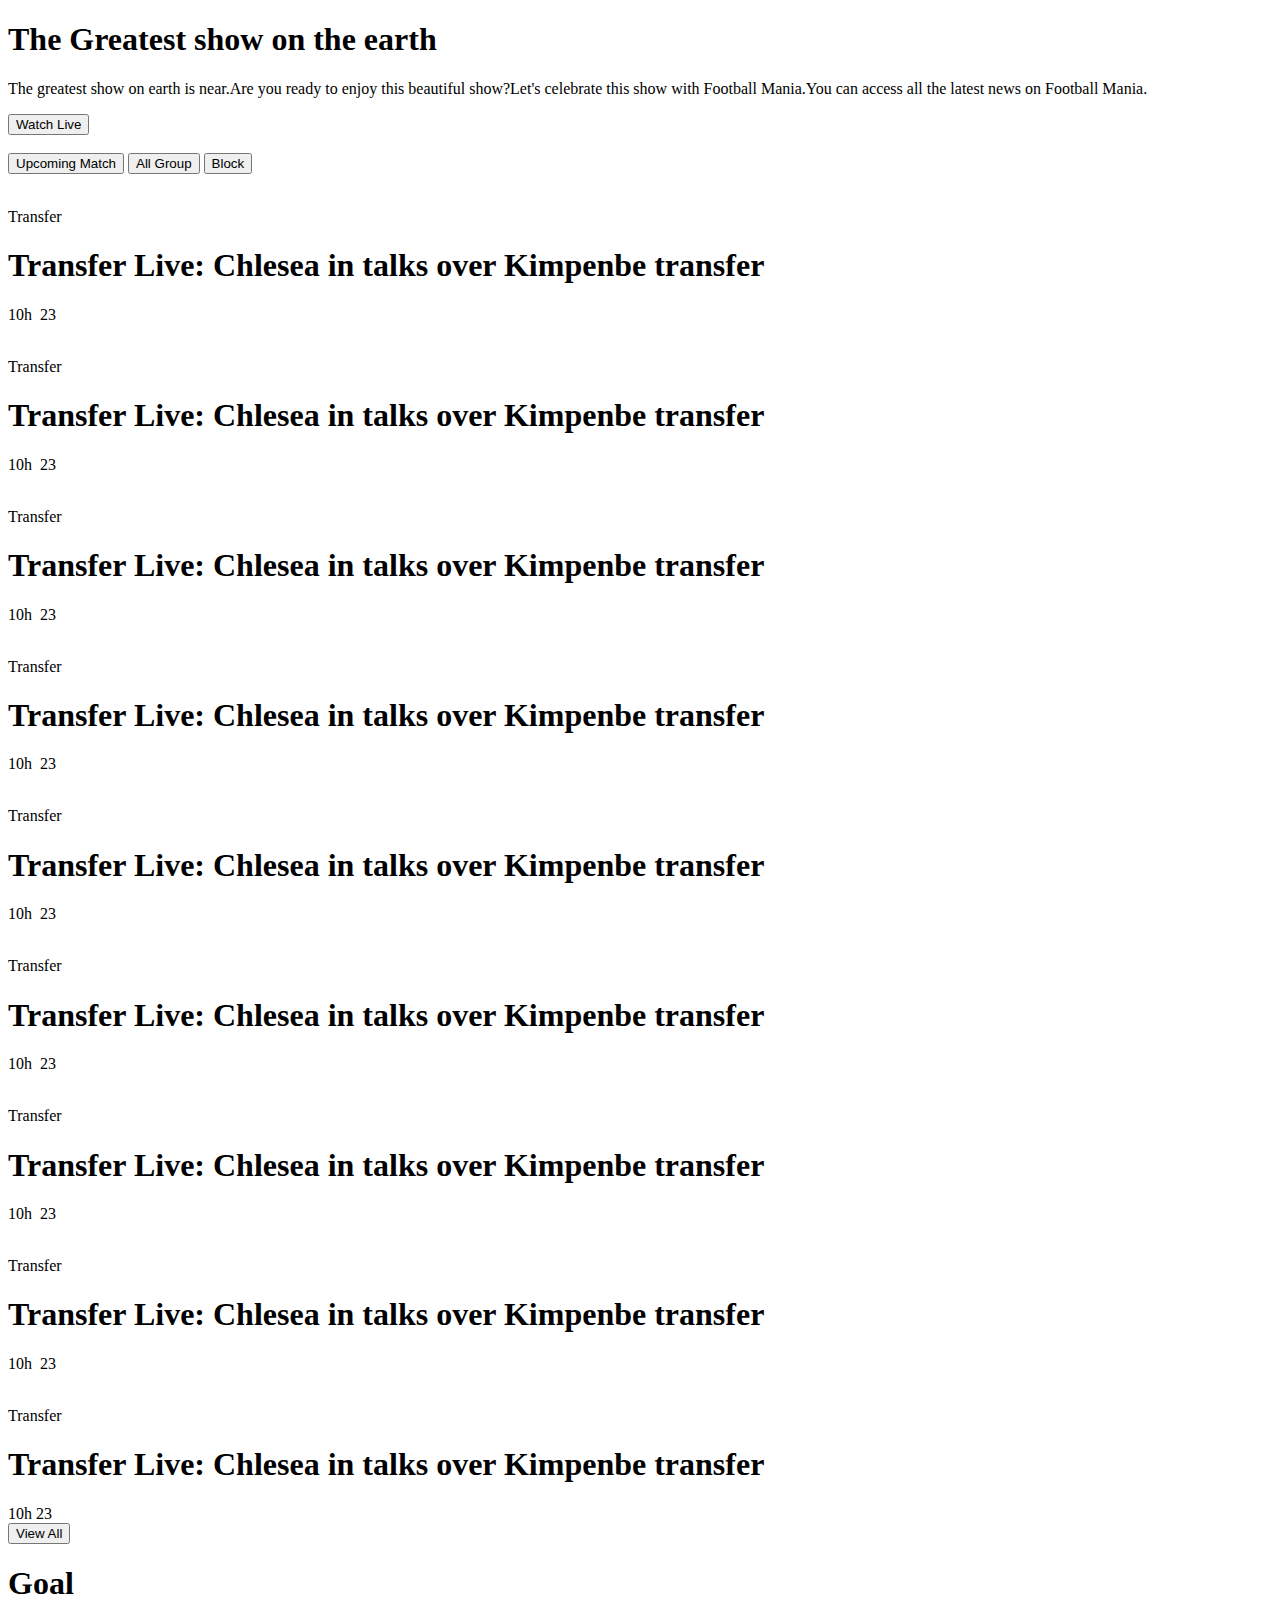
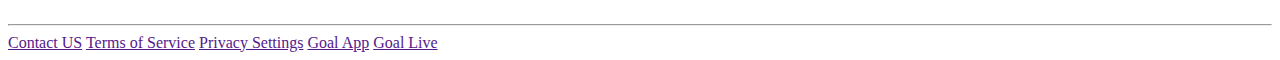
==== index.html @ bd68b68b "second page added" ====
<!DOCTYPE html>
<html lang="en">

<head>
    <meta charset="UTF-8">
    <meta http-equiv="X-UA-Compatible" content="IE=edge">
    <meta name="viewport" content="width=device-width, initial-scale=1.0">
    <title>Football Mania</title>
    <script src="https://kit.fontawesome.com/417e7da6ee.js" crossorigin="anonymous"></script>
    <link rel="stylesheet" href="style.css">
</head>

<body>
    <header class="header">
        <article class="header-title">
            <h1>The Greatest
                show on the
                earth</h1>
            <p>The greatest show on earth is near.Are you ready to enjoy this beautiful show?Let's celebrate this show
                with Football Mania.You can access all the latest news on Football Mania.</p>
            <a href=""><button class="button-watch">Watch Live <i class="fa-solid fa-arrow-right"></i></button></a>
        </article>
        <div class="title-img">
            <img src="assets/Banner Image.png" alt="">
        </div>
    </header>
    <main>
        <section class="main-section1">
            <div class="options">
                <a href="index2.html"><button class="p1">Upcoming Match</button></a>
                <a href=""><button class="p2">All Group</button></a>
                <a href=""><button class="p3">Block</button></a>
            </div>
            <div class="container">
                <div class="img-info">
                    <img class="img-no" src="assets/Blog Image.png" alt="">
                    <p class="transfer">Transfer</p>
                    <h1>Transfer Live: Chlesea in talks
                        over Kimpenbe transfer</h1>
                    <i class="fa-solid fa-clock"></i>10h
                    <img src="assets/Chat Icon.png" alt=""> 23
                </div>
                <div class="img-info">
                    <img src="assets/Blog Image.png" alt="">
                    <p class="transfer">Transfer</p>
                    <h1>Transfer Live: Chlesea in talks
                        over Kimpenbe transfer</h1>
                    <i class="fa-solid fa-clock"></i>10h
                    <img src="assets/Chat Icon.png" alt=""> 23
                </div>
                <div class="img-info">
                    <img src="assets/Blog Image.png" alt="">
                    <p class="transfer">Transfer</p>
                    <h1>Transfer Live: Chlesea in talks
                        over Kimpenbe transfer</h1>
                    <i class="fa-solid fa-clock"></i>10h
                    <img src="assets/Chat Icon.png" alt=""> 23
                </div>
                <div class="img-info">
                    <img src="assets/Blog Image.png" alt="">
                    <p class="transfer">Transfer</p>
                    <h1>Transfer Live: Chlesea in talks
                        over Kimpenbe transfer</h1>
                    <i class="fa-solid fa-clock"></i>10h
                    <img src="assets/Chat Icon.png" alt=""> 23
                </div>
                <div class="img-info">
                    <img src="assets/Blog Image.png" alt="">
                    <p class="transfer">Transfer</p>
                    <h1>Transfer Live: Chlesea in talks
                        over Kimpenbe transfer</h1>
                    <i class="fa-solid fa-clock"></i>10h
                    <img src="assets/Chat Icon.png" alt=""> 23
                </div>
                <div class="img-info">
                    <img src="assets/Blog Image.png" alt="">
                    <p class="transfer">Transfer</p>
                    <h1>Transfer Live: Chlesea in talks
                        over Kimpenbe transfer</h1>
                    <i class="fa-solid fa-clock"></i>10h
                    <img src="assets/Chat Icon.png" alt=""> 23
                </div>
                <div class="img-info">
                    <img src="assets/Blog Image.png" alt="">
                    <p class="transfer">Transfer</p>
                    <h1>Transfer Live: Chlesea in talks
                        over Kimpenbe transfer</h1>
                    <i class="fa-solid fa-clock"></i>10h
                    <img src="assets/Chat Icon.png" alt=""> 23
                </div>
                <div class="img-info">
                    <img src="assets/Blog Image.png" alt="">
                    <p class="transfer">Transfer</p>
                    <h1>Transfer Live: Chlesea in talks
                        over Kimpenbe transfer</h1>
                    <i class="fa-solid fa-clock"></i>10h
                    <img src="assets/Chat Icon.png" alt=""> 23
                </div>
                <div class="img-info">
                    <img src="assets/Blog Image.png" alt="">
                    <p class="transfer">Transfer</p>
                    <h1>Transfer Live: Chlesea in talks
                        over Kimpenbe transfer</h1>
                    <i class="fa-solid fa-clock"></i>10h
                    <img src="assets/Chat Icon.png" alt="">23
                </div>
            </div>
        </section>
        <div>
            <a href=""><button class="view-button">View All</button></a>
        </div>
    </main>

</body>
<footer>
    <h1>Goal</h1>
    <hr>
    <div class="menu">
        <a href="">Contact US</a>
        <a href="">Terms of Service</a>
        <a href="">Privacy Settings</a>
        <a href="">Goal App</a>
        <a href="">Goal Live</a>
    </div>
    <div class="media-icon">
        <a href=""><i class="fa-brands fa-facebook-square"></i></a>
        <a href=""><i class="fa-brands fa-google-plus-square"></i></a>
        <a href=""><i class="fa-brands fa-twitter-square"></i></a>
    </div>
</footer>

</html>
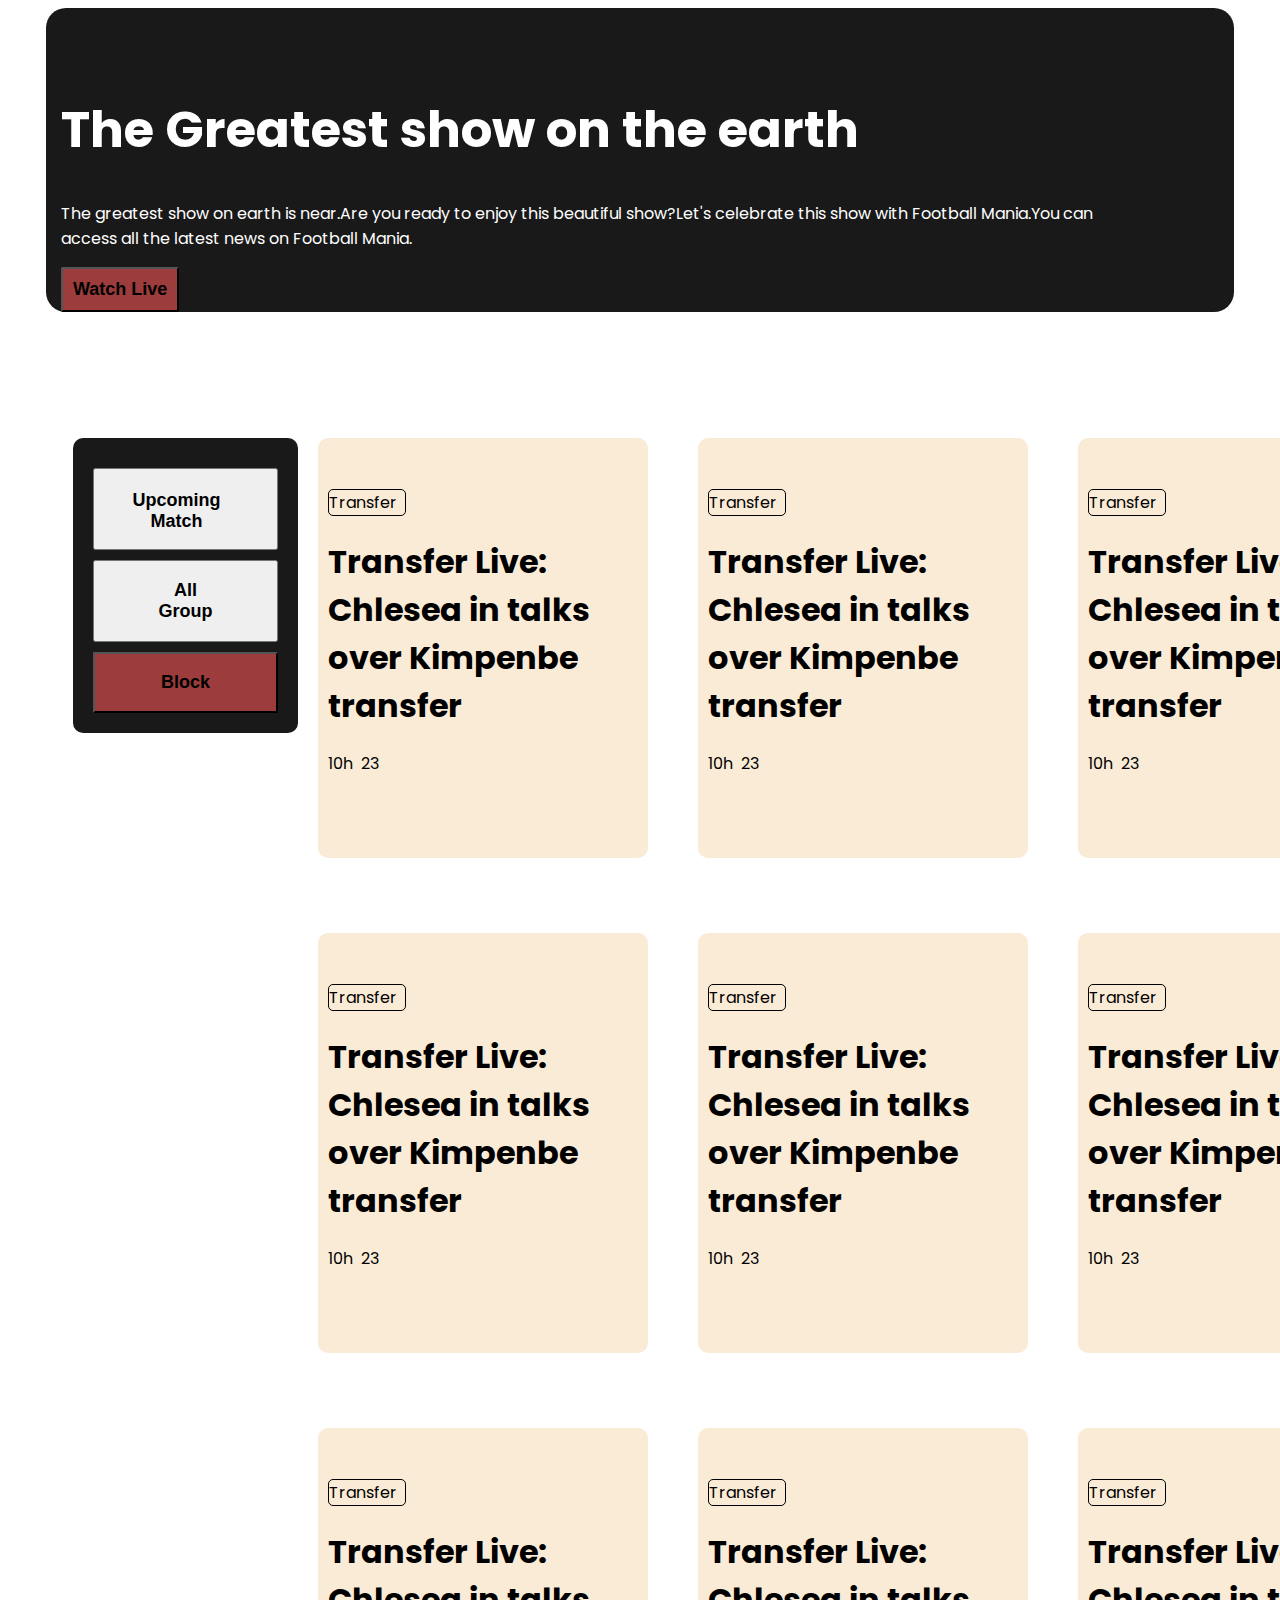
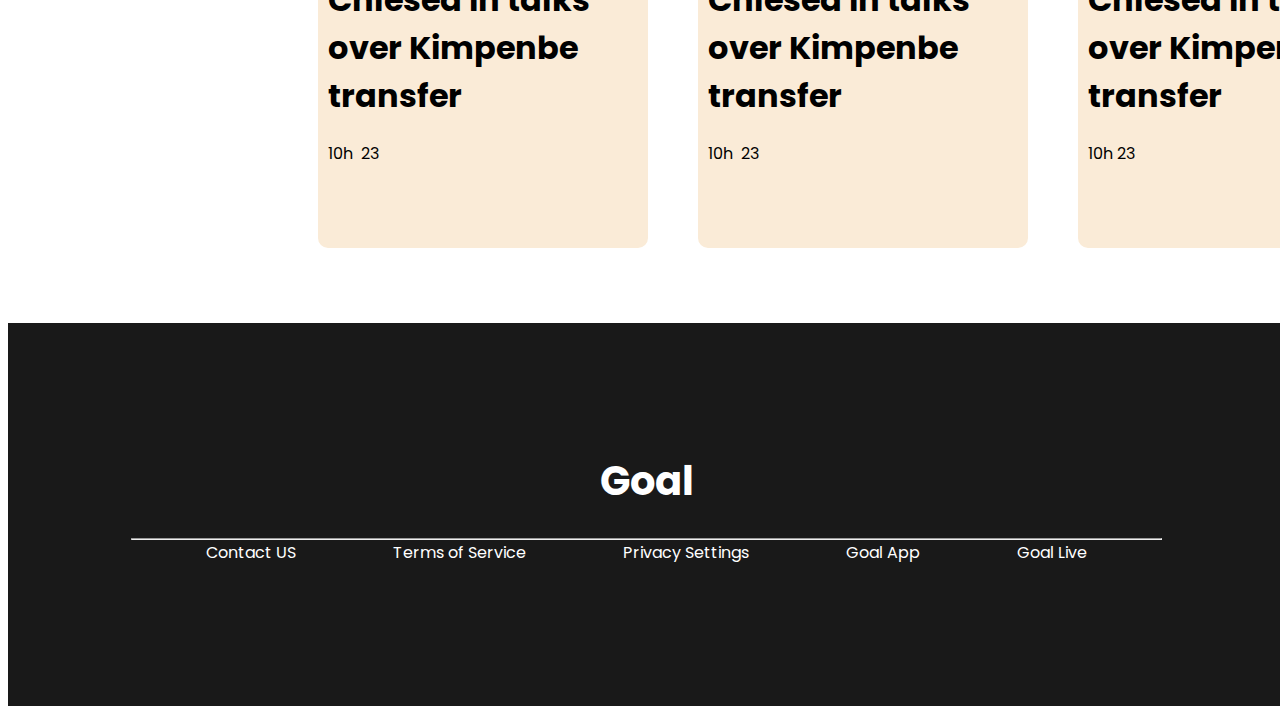
==== commit 522ae667: "info added" ====
--- a/index.html
+++ b/index.html
@@ -6,6 +6,7 @@
     <meta http-equiv="X-UA-Compatible" content="IE=edge">
     <meta name="viewport" content="width=device-width, initial-scale=1.0">
     <title>Football Mania</title>
+    <link rel="shortcut icon" href="assets/Flag-Bangladesh.jpg" type="image/x-icon">
     <script src="https://kit.fontawesome.com/417e7da6ee.js" crossorigin="anonymous"></script>
     <link rel="stylesheet" href="style.css">
 </head>
--- a/style.css
+++ b/style.css
@@ -0,0 +1,224 @@
+/* font style */
+@import url('https://fonts.googleapis.com/css2?family=Lato&family=Montserrat:wght@400;500&family=Poppins&family=Raleway&display=swap');
+
+body {
+    font-family: 'Poppins', sans-serif;
+}
+
+/* header styles */
+.header {
+    display: flex;
+    margin-left: 3%;
+    margin-right: 3%;
+    background-color: rgba(0, 0, 0, 0.901);
+    color: white;
+    padding: 0 15px;
+    border-radius: 20px;
+}
+
+.title-img {
+    margin-top: 10px;
+    margin-right: 95px;
+}
+
+.header-title {
+    margin-top: 50px;
+}
+
+.header-title h1 {
+    font-size: 50px;
+    font-weight: 700;
+}
+
+.button-watch {
+    background-color: rgb(157, 60, 60);
+    border-radius: 2px;
+    padding: 10px;
+    font-weight: 700;
+    font-size: large;
+}
+
+/* main sction styles */
+.p1 {
+    padding: 20px 28px 16px 10px;
+    font-weight: 700;
+    font-size: large;
+    margin-top: 10px;
+}
+
+.p1:hover {
+    background-color: rgb(157, 60, 60);
+}
+
+.p2 {
+    padding: 18px 50px;
+    font-weight: 700;
+    font-size: large;
+    margin-top: 10px;
+}
+
+.p3 {
+    padding: 18px 66px;
+    font-weight: 700;
+    font-size: large;
+    background-color: rgb(157, 60, 60);
+    margin-top: 10px;
+}
+
+.options {
+    display: flex;
+    flex-direction: column;
+    background-color: rgba(0, 0, 0, 0.901);
+    padding: 20px;
+    margin-left: 40px;
+    height: 10%;
+    border-radius: 10px;
+}
+
+.transfer {
+    border: 1px solid black;
+    margin-right: 75%;
+    border-radius: 5px;
+}
+
+/* grid layout styles */
+.main-section1 {
+    display: flex;
+    margin-right: 20px;
+    margin-top: 10%;
+    margin-left: 25px;
+}
+
+.container {
+    display: grid;
+    grid-template-columns: repeat(3, 380px);
+    grid-row-gap: 75px;
+    margin-left: 20px;
+}
+
+.img-info {
+    background-color: antiquewhite;
+    padding: 10px;
+    border-radius: 10px;
+    width: 310px;
+    height: 400px;
+}
+
+.view-button {
+    background-color: rgb(157, 60, 60);
+    margin-left: 48%;
+    margin-top: 10px;
+    border-radius: 2px;
+    padding: 10px;
+    font-weight: 700;
+    font-size: large;
+    visibility: hidden;
+    text-decoration: none;
+}
+
+/* footer styles */
+footer {
+    text-align: center;
+    background-color: rgba(0, 0, 0, 0.901);
+    padding: 8%;
+    width: 85%;
+    margin-top: 20px;
+}
+
+footer h1 {
+    font-size: 40px;
+    font-weight: 700;
+    color: white;
+}
+
+footer hr {
+    margin: 0 2%;
+}
+
+.menu {
+    display: flex;
+    justify-content: space-evenly;
+}
+
+.menu a {
+    text-decoration: none;
+    color: white;
+}
+
+.media-icon {
+    margin-top: 15px;
+}
+
+.media-icon>a {
+    color: white;
+    margin: 0 10px;
+}
+
+/* media queries */
+/* For mobile device */
+@media only screen and (max-width:688px) {
+    .container {
+        width: 100%;
+    }
+
+    .header {
+        flex-direction: column;
+    }
+
+    .options {
+        background: none;
+    }
+
+    .main-section1 {
+        flex-direction: column;
+    }
+
+    .container {
+        grid-template-columns: repeat(1, 1fr);
+        justify-content: center;
+    }
+
+    .menu {
+        flex-direction: column;
+        align-items: center;
+    }
+
+    .menu a {
+        padding: 5px;
+    }
+}
+
+/*for medium or Tab devices */
+@media only screen and (min-width:688px) and (max-width:992px) {
+    .container {
+        width: 100%;
+    }
+
+    .header {
+        flex-direction: row;
+    }
+
+    .header>.title-img {
+        margin-top: 66%;
+        margin-left: 10%;
+    }
+
+    .options {
+        flex-direction: row;
+        background: none;
+        justify-content: space-evenly;
+    }
+
+    .main-section1 {
+        flex-direction: column;
+    }
+
+    .container {
+        grid-template-columns: repeat(2, 1fr);
+        grid-column-gap: 5px
+    }
+
+    .view-button {
+        visibility: visible;
+    }
+}